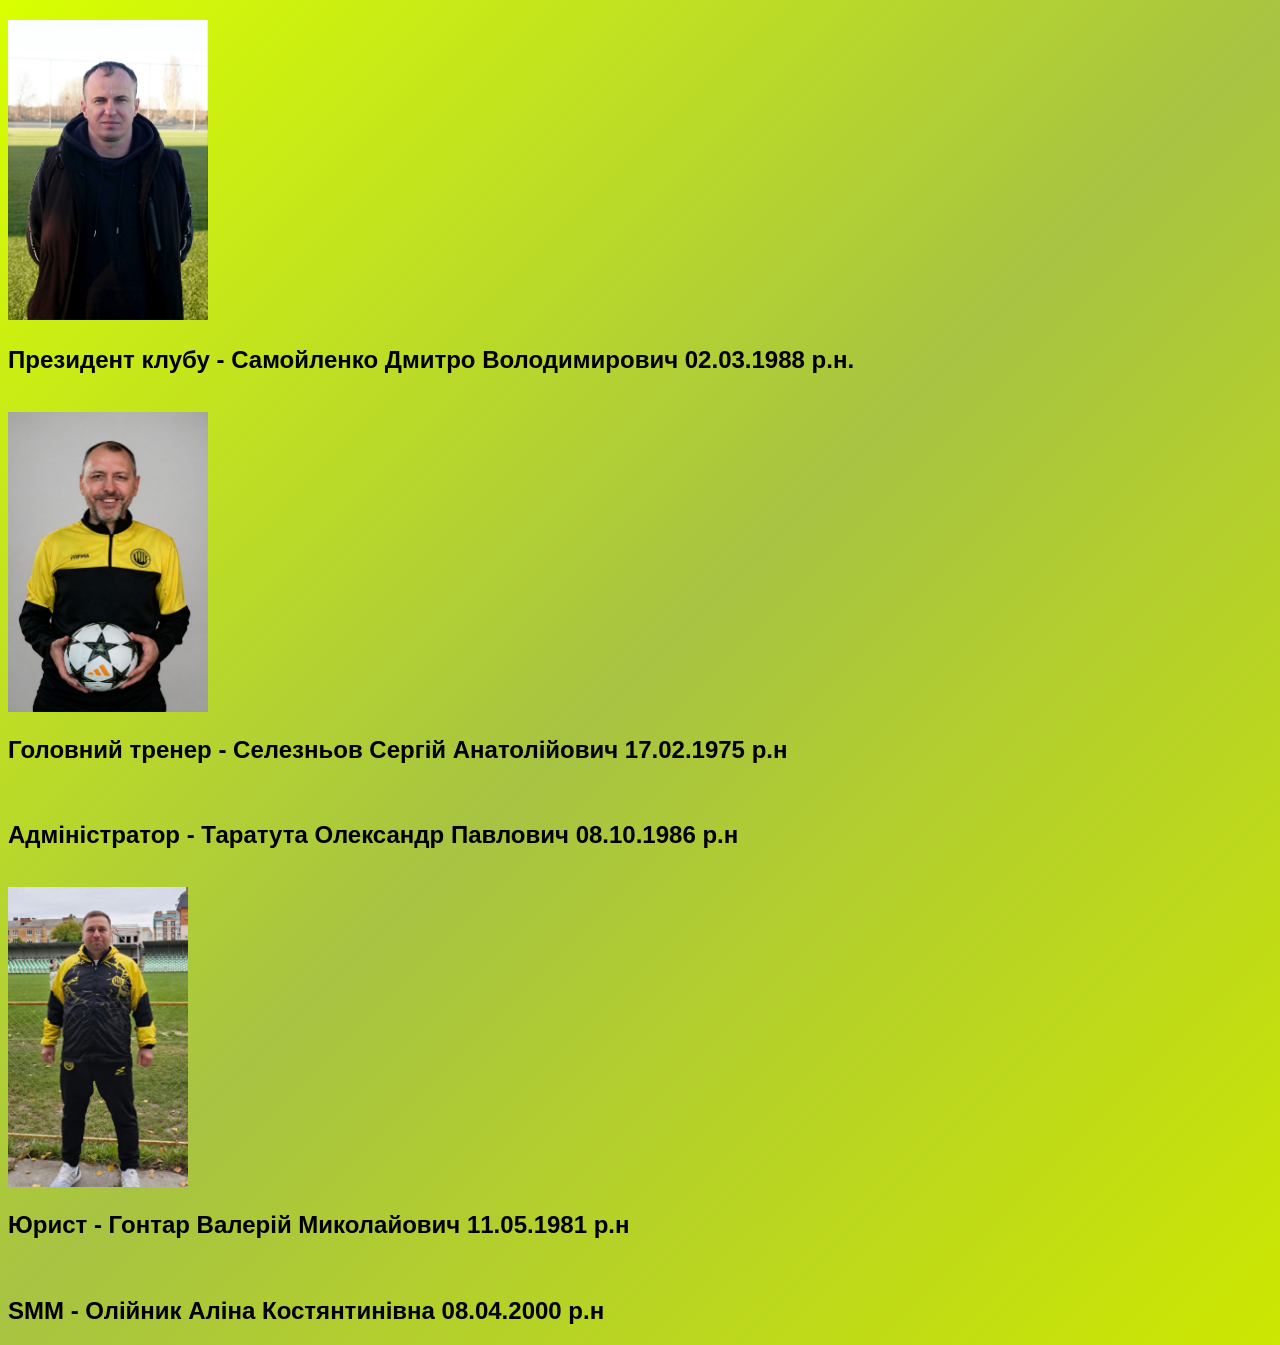
==== admin.html @ f46dfa7f "Add files via upload" ====
<!DOCTYPE html>
<link rel="stylesheet" href="style2.css">
<h2>
<meta name="viewport" content="width=device-width, initial-scale=1.0">

<img " src="photo_2026-04-25 22.05.14.jpeg" width="200" height="300" 
<br>
<h2>Президент клубу - Самойленко Дмитро Володимирович  02.03.1988 р.н.</h2>
<br>
<img " src="photo_2026-04-25 22.08.52.jpeg" width="200" height="300" 
<br>
<h2>Головний тренер - Селезньов Сергій Анатолійович 17.02.1975 р.н</h2>

<br>
<h2>Адміністратор - Таратута Олександр Павлович 08.10.1986 р.н</h2>
<br>
<img " src="photo_2026-04-25 22.17.46.jpeg" width="180" height="300" 
<br>
<h2>Юрист - Гонтар Валерій Миколайович 11.05.1981 р.н </h2>
<br>
<h2>SMM - Олійник Аліна Костянтинівна 08.04.2000 р.н</h2>






 </html>
---- style2.css ----
body {
    font-family: 'impace', sans-serif;
background: linear-gradient(135deg, #d9ff00, #a7c342, #cce701);
}
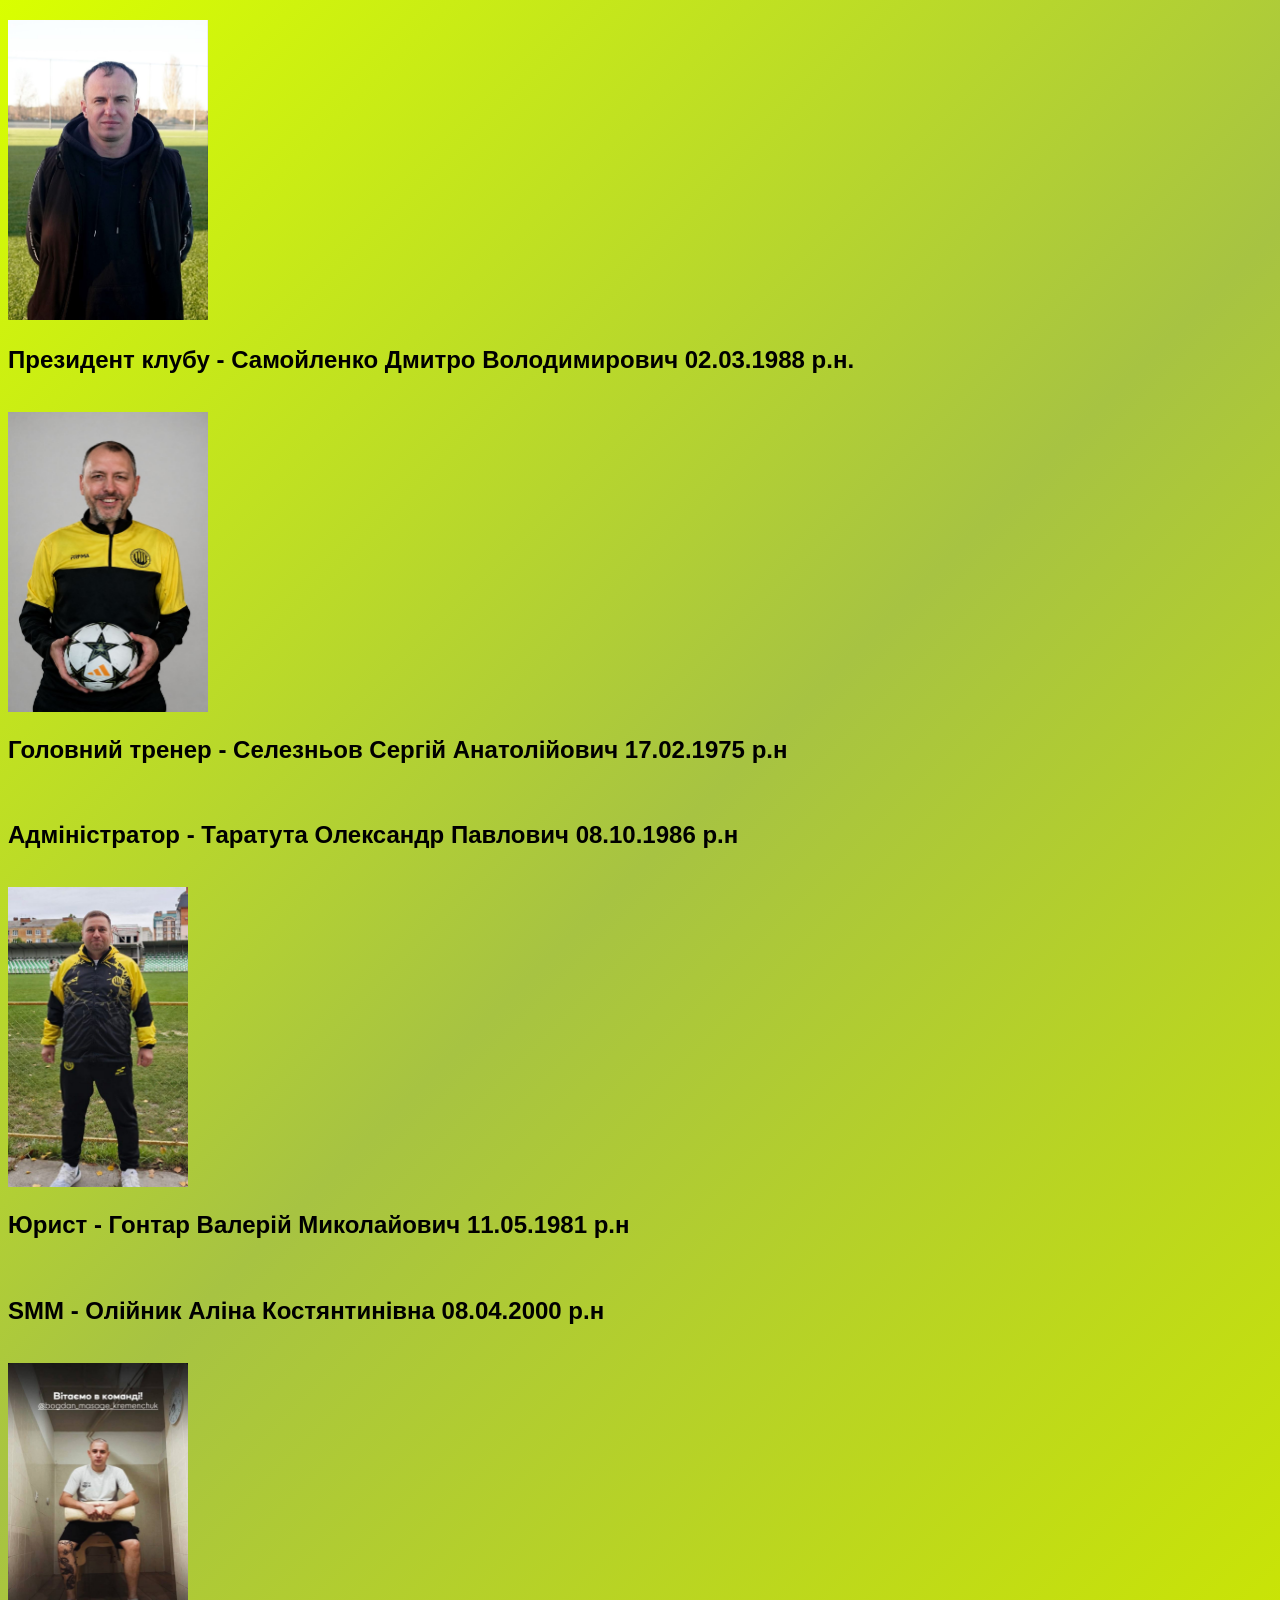
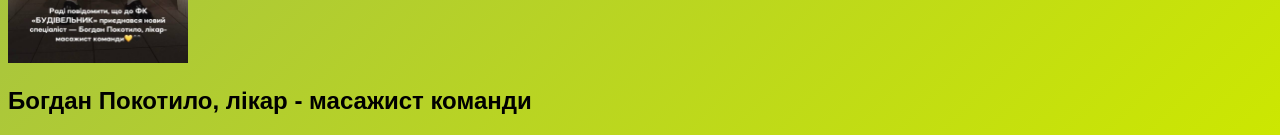
==== commit f2f26bf5: "Add files via upload" ====
--- a/admin.html
+++ b/admin.html
@@ -19,6 +19,10 @@
 <h2>Юрист - Гонтар Валерій Миколайович 11.05.1981 р.н </h2>
 <br>
 <h2>SMM - Олійник Аліна Костянтинівна 08.04.2000 р.н</h2>
+<br>
+<img src="photo_2026-06-04 20.51.08.jpeg"  width="180" height="300" >
+<br>
+<h2>Богдан Покотило, лікар - масажист команди</h2>
 
 
 
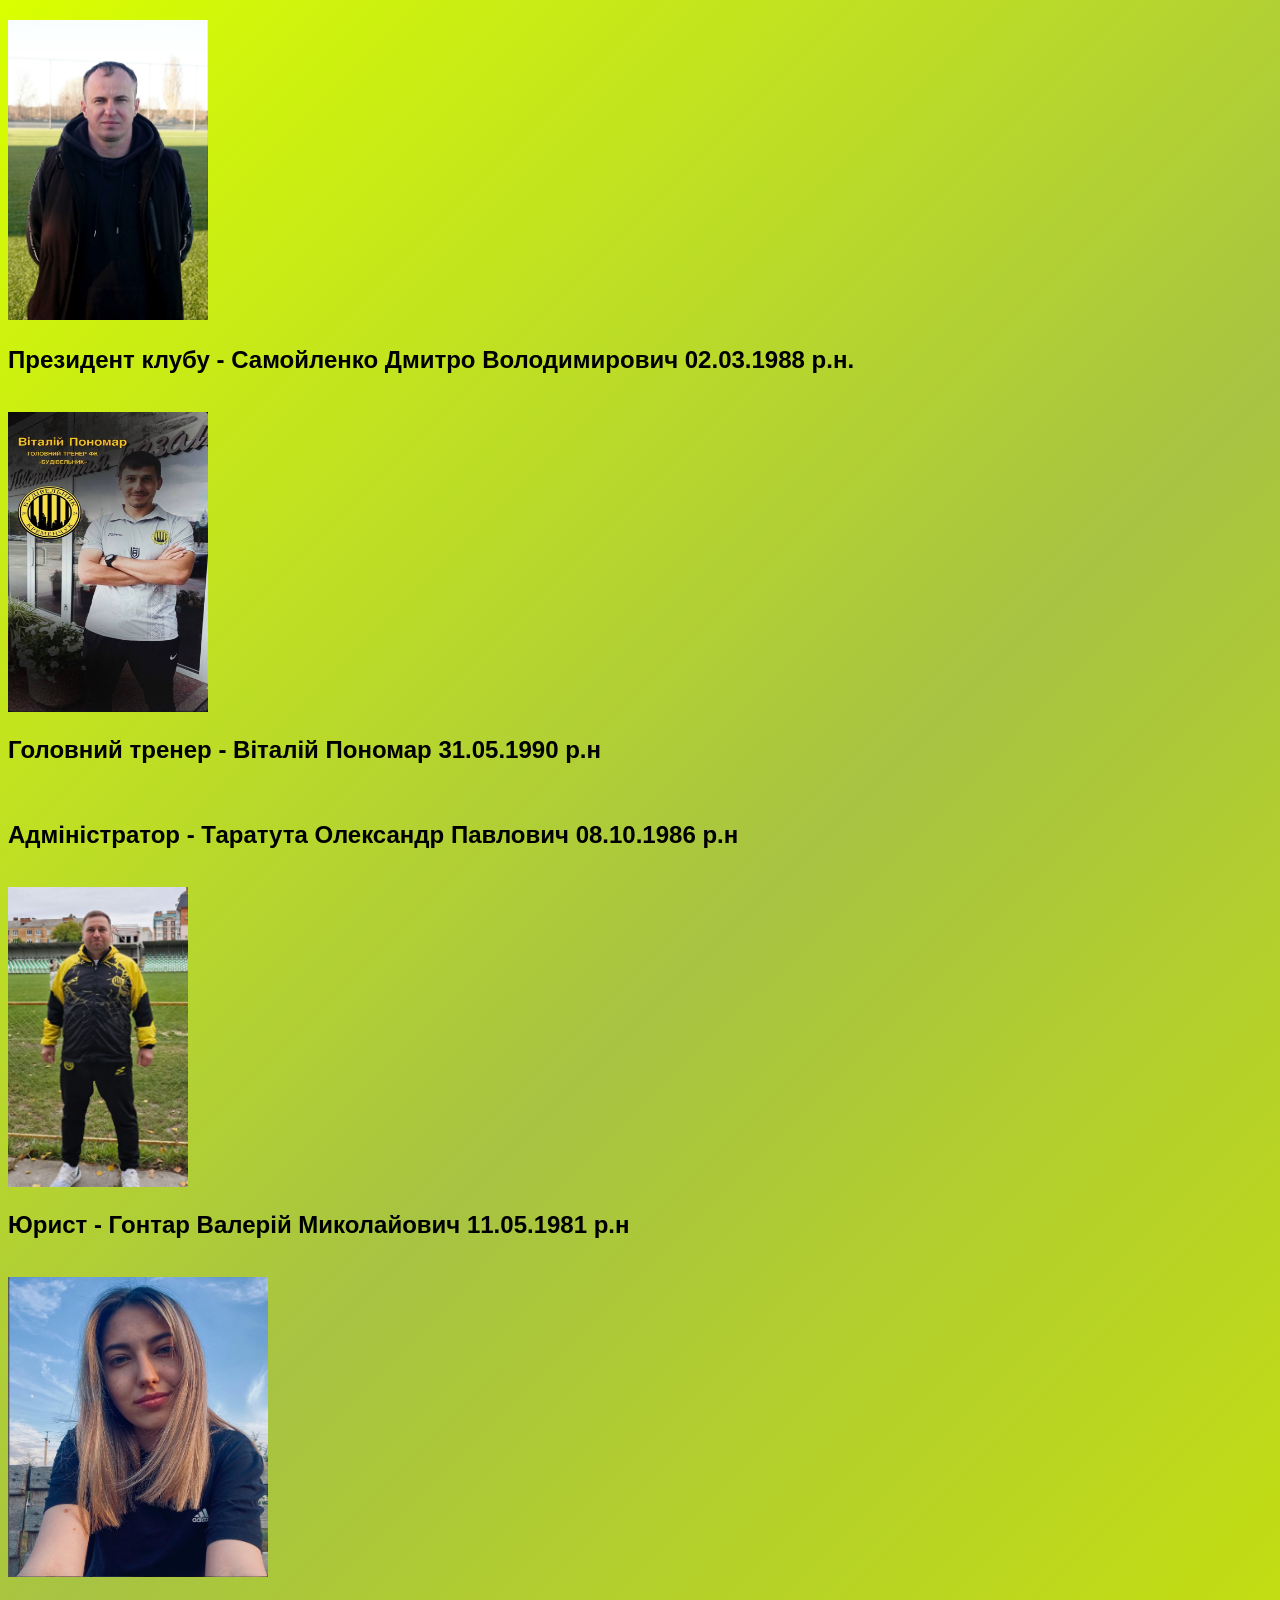
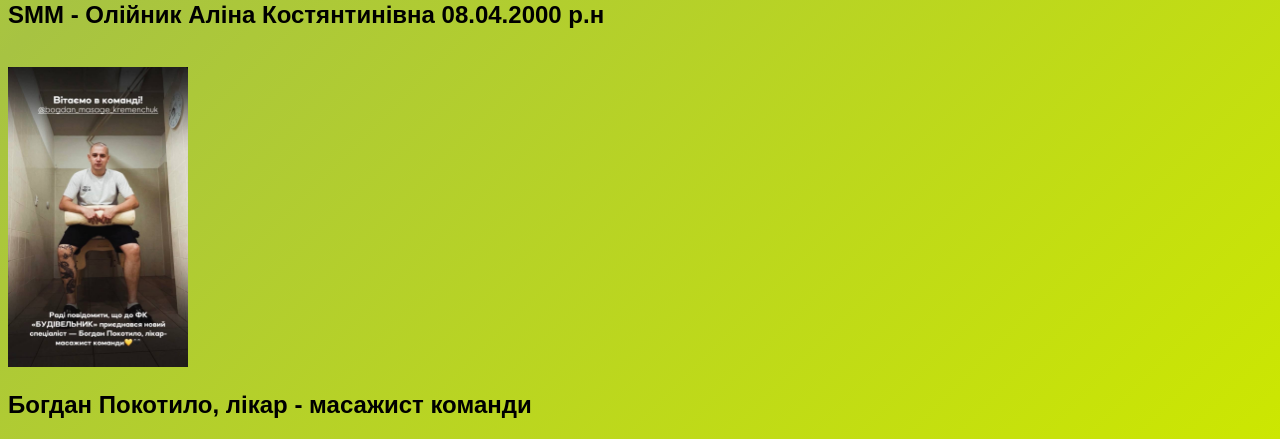
==== commit 5996a0e8: "Add files via upload" ====
--- a/admin.html
+++ b/admin.html
@@ -7,9 +7,9 @@
 <br>
 <h2>Президент клубу - Самойленко Дмитро Володимирович  02.03.1988 р.н.</h2>
 <br>
-<img " src="photo_2026-04-25 22.08.52.jpeg" width="200" height="300" 
+<img " src="photo_2026-06-04 20.43.51.jpeg" width="200" height="300" 
 <br>
-<h2>Головний тренер - Селезньов Сергій Анатолійович 17.02.1975 р.н</h2>
+<h2>Головний тренер - Віталій Пономар 31.05.1990 р.н</h2>
 
 <br>
 <h2>Адміністратор - Таратута Олександр Павлович 08.10.1986 р.н</h2>
@@ -17,6 +17,8 @@
 <img " src="photo_2026-04-25 22.17.46.jpeg" width="180" height="300" 
 <br>
 <h2>Юрист - Гонтар Валерій Миколайович 11.05.1981 р.н </h2>
+<br>
+<img " src="Знімок екрана 2026-06-11 о 23.13.59.png" width="260" height="300"
 <br>
 <h2>SMM - Олійник Аліна Костянтинівна 08.04.2000 р.н</h2>
 <br>
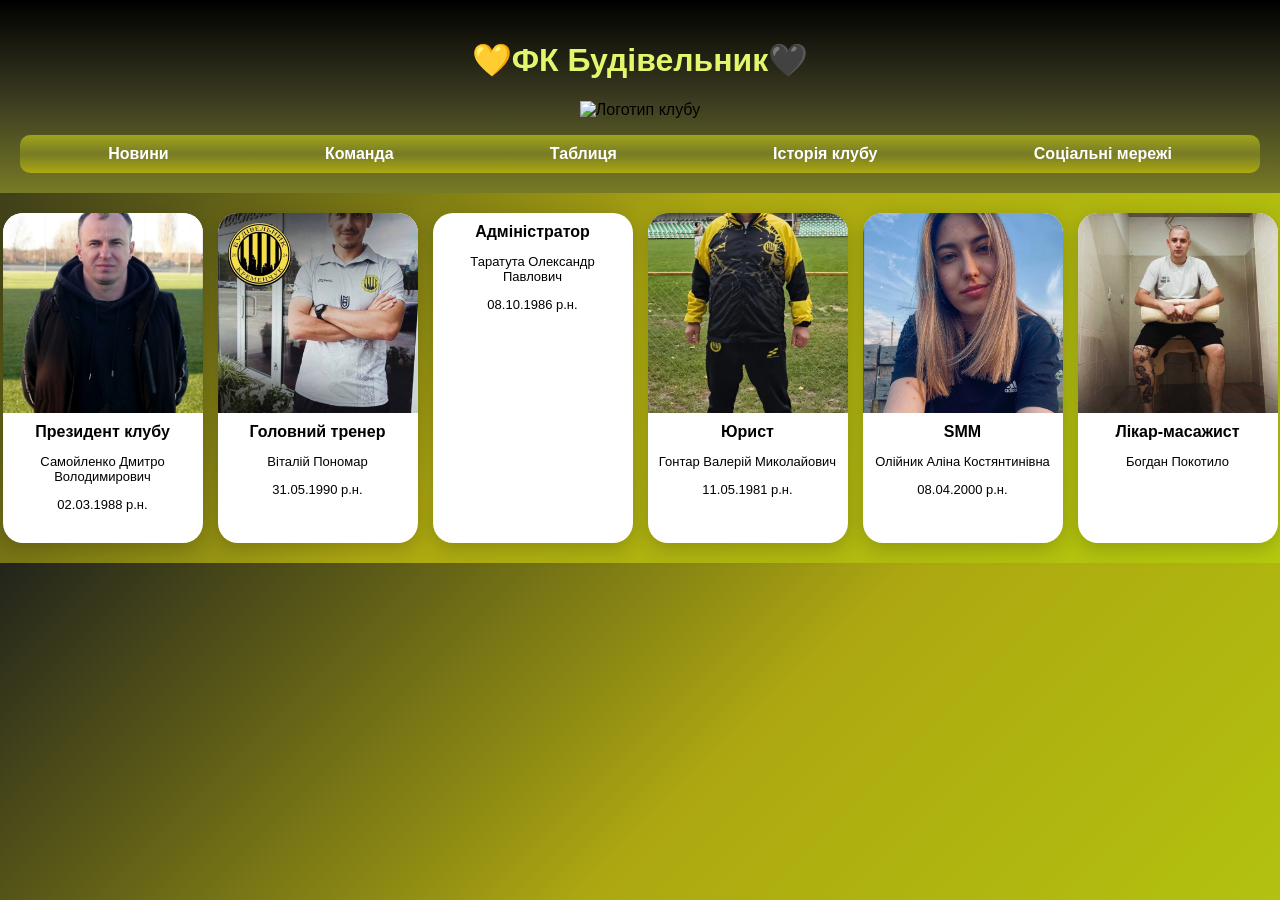
==== commit 2ad95eaa: "Add files via upload" ====
--- a/admin.html
+++ b/admin.html
@@ -1,34 +1,94 @@
 <!DOCTYPE html>
-<link rel="stylesheet" href="style2.css">
-<h2>
-<meta name="viewport" content="width=device-width, initial-scale=1.0">
+<html lang="uk">
+<head>
+    <meta charset="UTF-8">
+    <meta name="viewport" content="width=device-width, initial-scale=1.0">
+    <link rel="stylesheet" href="style.css">
+    <title>Адміністрація ФК Будівельник</title>
+</head>
 
-<img " src="photo_2026-04-25 22.05.14.jpeg" width="200" height="300" 
-<br>
-<h2>Президент клубу - Самойленко Дмитро Володимирович  02.03.1988 р.н.</h2>
-<br>
-<img " src="photo_2026-06-04 20.43.51.jpeg" width="200" height="300" 
-<br>
-<h2>Головний тренер - Віталій Пономар 31.05.1990 р.н</h2>
+<body>
 
-<br>
-<h2>Адміністратор - Таратута Олександр Павлович 08.10.1986 р.н</h2>
-<br>
-<img " src="photo_2026-04-25 22.17.46.jpeg" width="180" height="300" 
-<br>
-<h2>Юрист - Гонтар Валерій Миколайович 11.05.1981 р.н </h2>
-<br>
-<img " src="Знімок екрана 2026-06-11 о 23.13.59.png" width="260" height="300"
-<br>
-<h2>SMM - Олійник Аліна Костянтинівна 08.04.2000 р.н</h2>
-<br>
-<img src="photo_2026-06-04 20.51.08.jpeg"  width="180" height="300" >
-<br>
-<h2>Богдан Покотило, лікар - масажист команди</h2>
+<header>
+    <h1 style="color: #e4f76c;">💛ФК Будівельник🖤</h1>
 
+    <img src="https://aafu.org.ua/data/images/teams/budivelnyk_kremenchuk-poltavska-oblast.png"
+         width="220" height="200" alt="Логотип клубу">
 
+    <nav>
+        <ul class="menu">
+            <li><a class="menu-link" href="index.html">Новини</a></li>
 
+            <li>
+                <a class="menu-link" href="#">Команда</a>
+                <ul id="sub">
+                    <li><a href="squad.html">Гравці</a></li>
+                    <li><a href="admin.html">Адміністрація</a></li>
+                </ul>
+            </li>
 
+            <li><a class="menu-link" href="https://aafu.org.ua/championship/group_2">Таблиця</a></li>
+            <li><a class="menu-link" href="ist.html">Історія клубу</a></li>
+            <li><a class="menu-link" href="Соц_мер.html">Соціальні мережі</a></li>
+        </ul>
+    </nav>
+</header>
 
+<main class="admin-list">
 
- </html>+    <div class="card">
+        <img src="photo_2026-04-25 22.05.14.jpeg">
+        <div class="card-content">
+            <h1>Президент клубу</h1>
+            <p>Самойленко Дмитро Володимирович</p>
+            <p>02.03.1988 р.н.</p>
+        </div>
+    </div>
+
+    <div class="card">
+        <img src="photo_2026-06-04 20.43.51.jpeg">
+        <div class="card-content">
+            <h1>Головний тренер</h1>
+            <p>Віталій Пономар</p>
+            <p>31.05.1990 р.н.</p>
+        </div>
+    </div>
+
+    <div class="card">
+        <div class="card-content">
+            <h1>Адміністратор</h1>
+            <p>Таратута Олександр Павлович</p>
+            <p>08.10.1986 р.н.</p>
+        </div>
+    </div>
+
+    <div class="card">
+        <img src="photo_2026-04-25 22.17.46.jpeg">
+        <div class="card-content">
+            <h1>Юрист</h1>
+            <p>Гонтар Валерій Миколайович</p>
+            <p>11.05.1981 р.н.</p>
+        </div>
+    </div>
+
+    <div class="card">
+        <img src="Знімок екрана 2026-06-11 о 23.13.59.png">
+        <div class="card-content">
+            <h1>SMM</h1>
+            <p>Олійник Аліна Костянтинівна</p>
+            <p>08.04.2000 р.н.</p>
+        </div>
+    </div>
+
+    <div class="card">
+        <img src="photo_2026-06-04 20.51.08.jpeg">
+        <div class="card-content">
+            <h1>Лікар-масажист</h1>
+            <p>Богдан Покотило</p>
+        </div>
+    </div>
+
+</main>
+
+</body>
+</html>
--- a/style.css
+++ b/style.css
@@ -0,0 +1,177 @@
+header h2 {
+    color: purple;
+}
+
+body {
+    font-family: Arial, sans-serif;
+    margin: 0;
+    background: linear-gradient(135deg, #22241c, #ada811, #b4ca0e);
+}
+
+
+header {
+    background: linear-gradient(180deg, #000000, #393921, #777b25);
+    padding: 20px;
+    text-align: center;
+    border: none;
+}
+
+
+header h2 {
+    animation: pulse 2s infinite;
+}
+
+@keyframes pulse {
+    0% { color: #000000; }
+    50% { color: #000000; }
+    100% { color: #000000; }
+}
+
+
+.menu {
+    list-style: none;
+    display: flex;
+    justify-content: space-around;
+    padding: 10px;
+    background: linear-gradient(180deg, #9fa41b, #777b25, #ada811);
+    border-radius: 10px;
+    margin-bottom: 0;
+}
+
+.menu-link {
+    color: white;
+    text-decoration: none;
+    padding: 5px 10px;
+    font-weight: bold;
+    position: relative;
+    transition: 0.3s;
+}
+
+.menu-link:hover {
+    background-color: white;
+    color: #0a0a01;
+}
+
+
+.menu-link::after {
+    content: '';
+    position: absolute;
+    left: 0;
+    bottom: -5px;
+    width: 100%;
+    height: 3px;
+    background: #fff;
+    transform: scaleX(0);
+    transform-origin: right;
+    transition: transform 0.3s ease;
+}
+
+.menu-link:hover::after {
+    transform: scaleX(1);
+    transform-origin: left;
+}
+
+
+main {
+    display: flex;
+    justify-content: center;
+    flex-wrap: wrap;
+    gap: 20px;
+    padding: 20px;
+}
+
+
+.card {
+    width: 300px;
+    background: #fff;
+    border-radius: 20px;
+    overflow: hidden;
+    box-shadow: 0 5px 20px rgba(0,0,0,0.2);
+    text-align: center;
+    transition: transform 0.3s, box-shadow 0.3s;
+}
+
+.card:hover {
+    transform: translateY(-15px) rotate(1deg);
+    box-shadow: 0 15px 30px rgba(0,0,0,0.4);
+}
+
+.card img {
+    width: 100%;
+    display: block;
+}
+
+.card-content {
+    padding: 15px;
+}
+
+.card-content h1 {
+    font-size: 18px;
+    margin: 0;
+    transition: all 0.3s ease;
+    
+    
+}
+
+.card-content h1:hover {
+    text-shadow: 0 0 10px #cde610, 0 0 20px #d0ed2a;
+    transform: scale(1.05);
+}
+
+
+.footer {
+    text-align: center;
+    padding: 15px;
+    background-color: #32322e;
+    color: white;
+    margin-top: 20px;
+
+}
+.admin-list {
+    display: flex;
+    flex-wrap: nowrap;
+    justify-content: center;
+    gap: 15px;
+    padding: 20px;
+}
+
+.admin-list .card {
+    flex: 0 0 200px;
+    margin: 0;
+}
+#sub {
+    display: none;
+    position: absolute;
+    background: #a6b837;
+    list-style: none;
+    padding: 10px;
+}
+
+.menu li:hover #sub {
+    display: block;
+}
+.admin-list .card {
+    width: 200px;
+    flex: 0 0 200px;
+    height: 330px;
+    display: flex;
+    flex-direction: column;
+}
+
+.admin-list .card img {
+    width: 100%;
+    height: 200px;
+    object-fit: cover;
+}
+
+.admin-list .card-content {
+    padding: 10px;
+}
+
+.admin-list .card-content h1 {
+    font-size: 16px;
+}
+
+.admin-list .card-content p {
+    font-size: 13px;
+}
